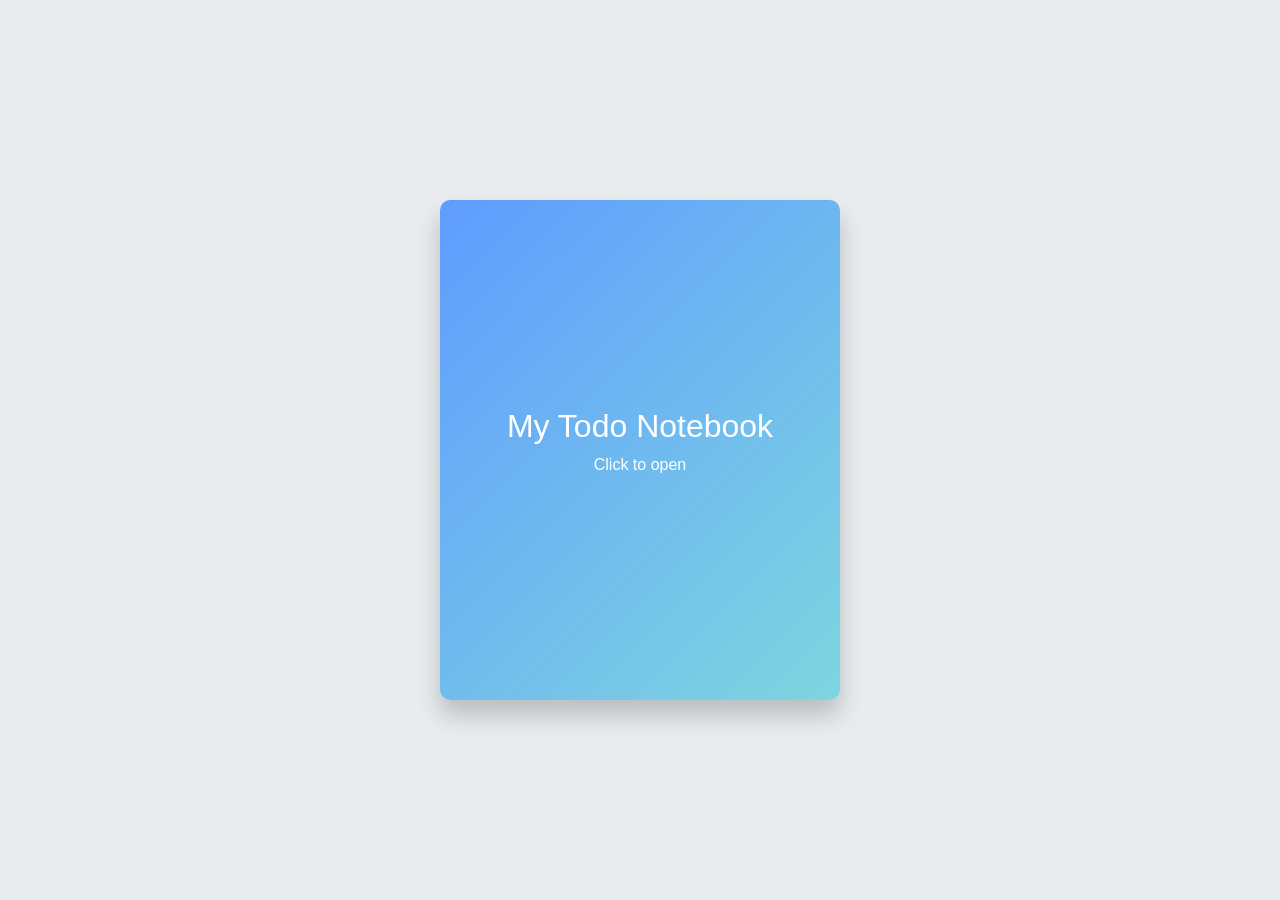
==== index.html @ fab60901 "changed name" ====
<!DOCTYPE html>
<html lang="en">

<head>
    <meta charset="UTF-8">
    <meta name="viewport" content="width=device-width, initial-scale=1.0">

    <title>Notebook Todo</title>

    <link href="https://cdn.jsdelivr.net/npm/bootstrap@5.3.2/dist/css/bootstrap.min.css" rel="stylesheet">

    <link rel="stylesheet" href="todo.css">
    <link rel="icon" href="/to-do-list/todo.png">
    <script defer src="todo.js"></script>
</head>

<body>

    <div class="container d-flex justify-content-center align-items-center vh-100">

        <div class="notebook">

            <!-- FRONT COVER -->

            <div class="cover" id="cover">
                <h2>My Todo Notebook</h2>
                <p>Click to open</p>
            </div>

            <!-- NOTEBOOK PAGE -->

            <div class="page">

                <h3 class="text-center mb-4">Todo List</h3>

                <div class="input-group mb-3">
                    <input type="text" id="taskInput" class="form-control" placeholder="Add new task">
                    <button class="btn btn-primary" id="addBtn">Add</button>
                </div>

                <ul id="taskList" class="list-group"></ul>

            </div>

        </div>

    </div>


</body>

</html>
---- todo.css ----
body {
    background: #e8ecef;
    font-family: sans-serif;
}

/* NOTEBOOK CONTAINER */

.notebook {
    position: relative;
    width: 400px;
    height: 500px;
    perspective: 1500px;
}

/* COVER */

.cover {
    position: absolute;
    width: 100%;
    height: 100%;
    background: linear-gradient(135deg, #5f9cff, #7ed6df);
    border-radius: 10px;
    display: flex;
    flex-direction: column;
    justify-content: center;
    align-items: center;
    color: white;
    cursor: pointer;
    transition: transform 1s;
    transform-origin: left;
    z-index: 10;
}

.cover.open {
    transform: rotateY(-160deg);
}

/* PAGE */

.page {
    background: white;
    width: 100%;
    height: 100%;
    border-radius: 10px;
    padding: 20px;
    box-shadow: 0 15px 25px rgba(0, 0, 0, 0.2);

    /* ruled lines */

    background-image:
        repeating-linear-gradient(white,
            white 28px,
            #d9e2ec 29px);
}

/* TASK ITEM */

.list-group-item {
    background: transparent;
    border: none;
    display: flex;
    align-items: center;
    gap: 10px;
    font-size: 18px;
    animation: slideIn .3s ease;
}

/* TASK ANIMATION */

@keyframes slideIn {
    from {
        transform: translateX(-20px);
        opacity: 0;
    }

    to {
        transform: translateX(0);
        opacity: 1;
    }
}

/* COMPLETED */

.completed {
    text-decoration: line-through;
    color: gray;
    transition: .3s;
}

/* DELETE BUTTON */

.delete-btn {
    margin-left: auto;
    border: none;
    background: none;
    color: red;
    font-size: 18px;
    cursor: pointer;
}

/* FADE OUT */

.fade-out {
    animation: fadeOut .3s forwards;
}

@keyframes fadeOut {
    to {
        opacity: 0;
        transform: translateX(20px);
    }
}
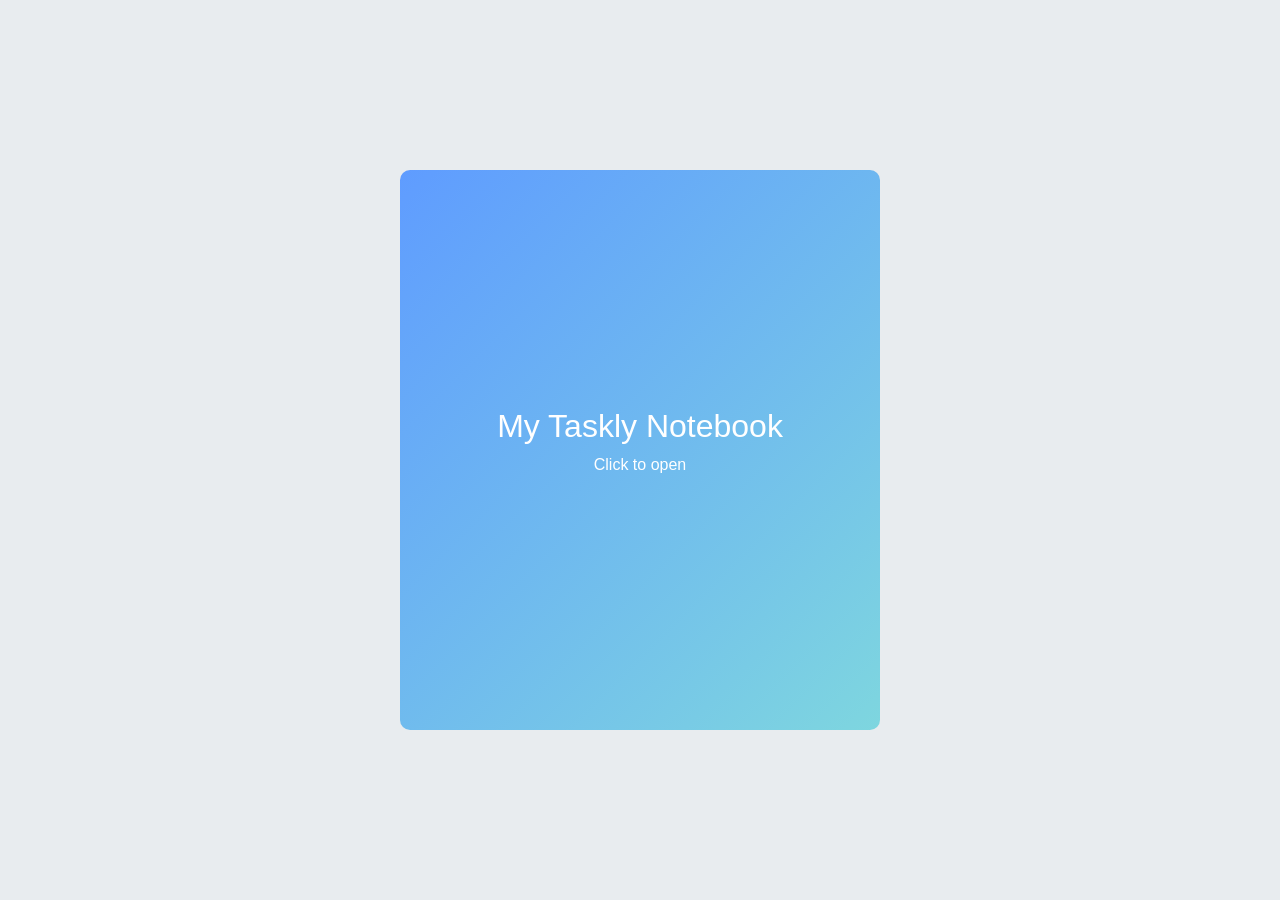
==== commit 9e0fa2ee: "ui changes" ====
--- a/index.html
+++ b/index.html
@@ -4,49 +4,37 @@
 <head>
     <meta charset="UTF-8">
     <meta name="viewport" content="width=device-width, initial-scale=1.0">
-
-    <title>Notebook Todo</title>
+    <title>Taskly Notebook Todo</title>
 
     <link href="https://cdn.jsdelivr.net/npm/bootstrap@5.3.2/dist/css/bootstrap.min.css" rel="stylesheet">
-
     <link rel="stylesheet" href="todo.css">
+    <link rel="stylesheet" href="https://cdnjs.cloudflare.com/ajax/libs/font-awesome/6.5.2/css/all.min.css">
     <link rel="icon" href="/to-do-list/todo.png">
     <script defer src="todo.js"></script>
 </head>
 
 <body>
-
     <div class="container d-flex justify-content-center align-items-center vh-100">
-
         <div class="notebook">
 
-            <!-- FRONT COVER -->
-
+            <!-- COVER -->
             <div class="cover" id="cover">
-                <h2>My Todo Notebook</h2>
+                <h2>My Taskly Notebook</h2>
                 <p>Click to open</p>
             </div>
 
-            <!-- NOTEBOOK PAGE -->
+            <div class="pages-container" id="pagesContainer">
+            </div>
 
-            <div class="page">
-
-                <h3 class="text-center mb-4">Todo List</h3>
-
-                <div class="input-group mb-3">
-                    <input type="text" id="taskInput" class="form-control" placeholder="Add new task">
-                    <button class="btn btn-primary" id="addBtn">Add</button>
-                </div>
-
-                <ul id="taskList" class="list-group"></ul>
-
+            <!-- NAVIGATION -->
+            <div class="nav-buttons">
+                <button id="prevPage"><i class="fas fa-chevron-left"></i></button>
+               <button id="centerPage"><i class="fas fa-book-open"></i></button>
+                <button id="nextPage"><i class="fas fa-chevron-right"></i></button>
             </div>
 
         </div>
-
     </div>
-
-
 </body>
 
 </html>
--- a/todo.css
+++ b/todo.css
@@ -4,16 +4,14 @@
 }
 
 /* NOTEBOOK CONTAINER */
-
 .notebook {
     position: relative;
-    width: 400px;
-    height: 500px;
-    perspective: 1500px;
+    width: 90%; 
+    max-width: 480px; 
+    aspect-ratio: 6/7; 
+    perspective: 2000px;
 }
-
 /* COVER */
-
 .cover {
     position: absolute;
     width: 100%;
@@ -35,71 +33,84 @@
     transform: rotateY(-160deg);
 }
 
-/* PAGE */
-
-.page {
-    background: white;
+/* PAGES CONTAINER */
+.pages-container {
+    position: absolute;
     width: 100%;
     height: 100%;
+    top: 0;
+    left: 0;
+    overflow: hidden;
+}
+
+/* SINGLE PAGE */
+.page {
+    position: absolute;
+    width: 100%;
+    height: 100%;
+    background: white;
     border-radius: 10px;
     padding: 20px;
     box-shadow: 0 15px 25px rgba(0, 0, 0, 0.2);
-
-    /* ruled lines */
-
-    background-image:
-        repeating-linear-gradient(white,
-            white 28px,
-            #d9e2ec 29px);
+    background-image: repeating-linear-gradient(white, white 30px, #c4cbd4 31px);
+    transition: transform 0.6s, opacity 0.6s;
 }
 
 /* TASK ITEM */
-
 .list-group-item {
+    display: flex;
+    align-items: center;     
+    gap: 12px;           
+    height: 30px;          
+    line-height: 30px;        
+    padding: 0 10px;          
+    font-size: 18px;       
+    font-weight: 500;
+    font-family: cursive;
     background: transparent;
     border: none;
-    display: flex;
-    align-items: center;
-    gap: 10px;
-    font-size: 18px;
     animation: slideIn .3s ease;
 }
 
 /* TASK ANIMATION */
-
 @keyframes slideIn {
-    from {
-        transform: translateX(-20px);
-        opacity: 0;
-    }
-
-    to {
-        transform: translateX(0);
-        opacity: 1;
-    }
+    from { transform: translateX(-20px); opacity: 0; }
+    to { transform: translateX(0); opacity: 1; }
 }
 
-/* COMPLETED */
+/* CHECKBOX STYLING */
+.list-group-item input[type="checkbox"] {
+    width: 18px;
+    height: 18px;
+    margin: 0;
+    cursor: pointer;
+}
 
-.completed {
-    text-decoration: line-through;
-    color: gray;
-    transition: .3s;
+/* TASK TEXT */
+.list-group-item .task-text {
+    flex-grow: 1;   /* fills space between checkbox and delete button */
+    user-select: none;
 }
 
 /* DELETE BUTTON */
-
-.delete-btn {
-    margin-left: auto;
+.list-group-item .delete-btn {
+    margin-left: auto; 
     border: none;
     background: none;
     color: red;
     font-size: 18px;
     cursor: pointer;
+    padding: 0;
 }
 
-/* FADE OUT */
+/* COMPLETED TASK */
+.list-group-item .completed {
+    text-decoration: line-through;
+    color: gray;
+    transition: 0.3s;
+}
 
+/* FADE OUT TASK */
 .fade-out {
     animation: fadeOut .3s forwards;
 }
@@ -110,3 +121,44 @@
         transform: translateX(20px);
     }
 }
+
+/* NAVIGATION BUTTONS */
+.nav-buttons {
+    position: absolute;
+    bottom: 10px;
+    width: 100%;
+    display: flex;
+    justify-content: space-between;
+    padding: 0 20px;
+}
+
+.nav-buttons button {
+    background: none;
+    border: none;
+    font-size: 24px;
+    cursor: pointer;
+    color: #5f9cff;
+}
+
+.nav-buttons button:disabled {
+    color: gray;
+    cursor: not-allowed;
+}
+
+@media (max-width: 600px) {
+    .list-group-item {
+        font-size: 16px;
+        height: 28px;
+        line-height: 28px;
+        gap: 8px;
+    }
+
+    .list-group-item input[type="checkbox"] {
+        width: 16px;
+        height: 16px;
+    }
+
+    .nav-buttons button {
+        font-size: 20px;
+    }
+}
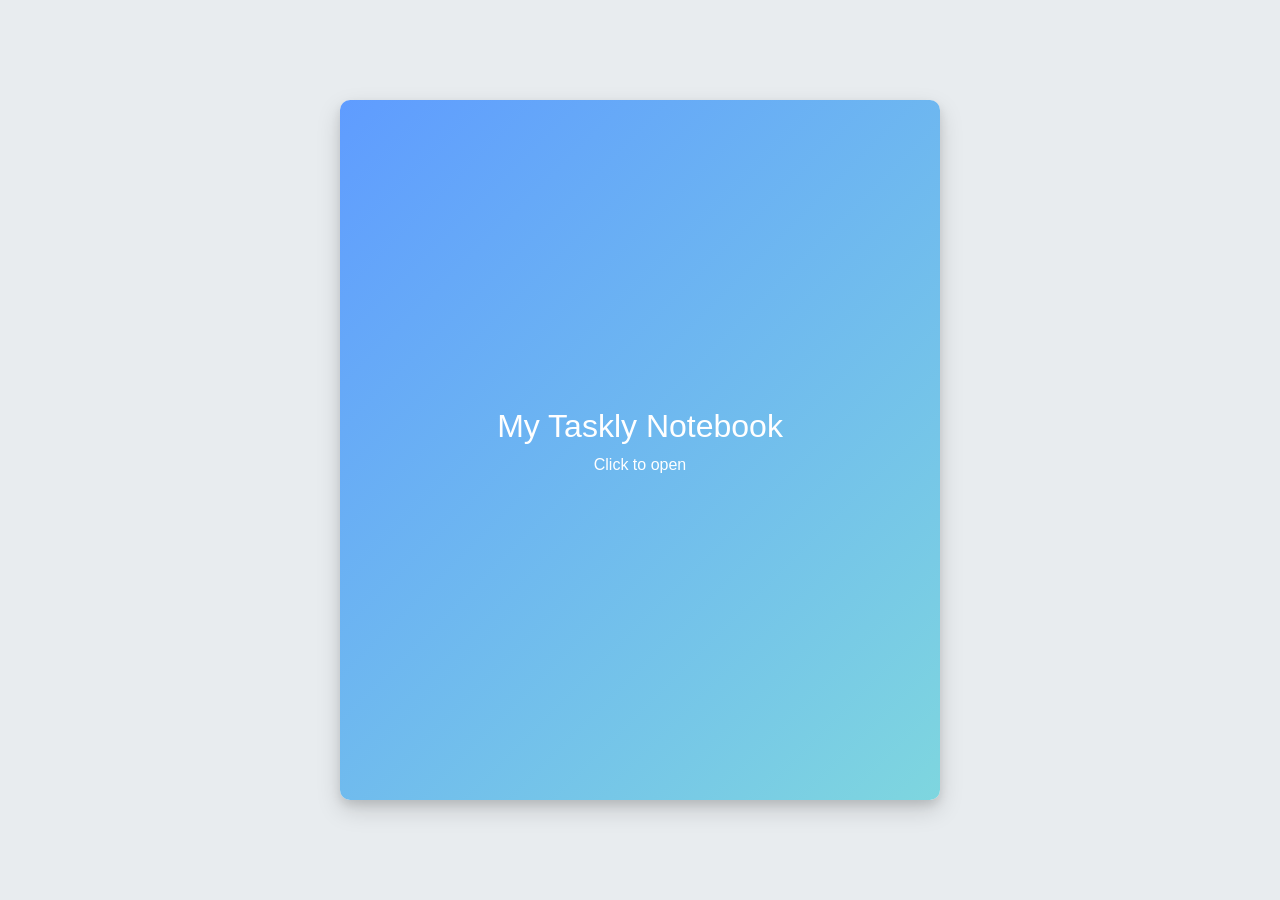
==== commit e170d8f2: "new features" ====
--- a/index.html
+++ b/index.html
@@ -14,6 +14,7 @@
 </head>
 
 <body>
+     
     <div class="container d-flex justify-content-center align-items-center vh-100">
         <div class="notebook">
 
@@ -29,7 +30,7 @@
             <!-- NAVIGATION -->
             <div class="nav-buttons">
                 <button id="prevPage"><i class="fas fa-chevron-left"></i></button>
-               <button id="centerPage"><i class="fas fa-book-open"></i></button>
+                <button id="centerPage"><i class="fas fa-book-open"></i></button>
                 <button id="nextPage"><i class="fas fa-chevron-right"></i></button>
             </div>
 
--- a/todo.css
+++ b/todo.css
@@ -1,16 +1,22 @@
+/* BODY */
 body {
     background: #e8ecef;
     font-family: sans-serif;
+    margin: 0;
+    padding: 0;
 }
 
 /* NOTEBOOK CONTAINER */
 .notebook {
     position: relative;
-    width: 90%; 
-    max-width: 480px; 
-    aspect-ratio: 6/7; 
-    perspective: 2000px;
-}
+    width: 80%;
+    max-width: 600px;
+    aspect-ratio: 6/7;
+    perspective: 1500px;
+    margin: 20px auto;
+    transition: transform 0.35s ease, opacity 0.35s ease, filter 0.35s ease;
+}
+
 /* COVER */
 .cover {
     position: absolute;
@@ -25,12 +31,15 @@
     color: white;
     cursor: pointer;
     transition: transform 1s;
-    transform-origin: left;
+    transform-origin: left center;
     z-index: 10;
+    pointer-events: auto;
 }
 
 .cover.open {
     transform: rotateY(-160deg);
+    z-index: 1;
+    pointer-events: none;
 }
 
 /* PAGES CONTAINER */
@@ -40,7 +49,7 @@
     height: 100%;
     top: 0;
     left: 0;
-    overflow: hidden;
+    overflow: visible;
 }
 
 /* SINGLE PAGE */
@@ -48,23 +57,49 @@
     position: absolute;
     width: 100%;
     height: 100%;
+    display: flex;
+    flex-direction: column;
     background: white;
     border-radius: 10px;
     padding: 20px;
-    box-shadow: 0 15px 25px rgba(0, 0, 0, 0.2);
+    box-shadow: 0 10px 25px rgba(0,0,0,0.15), 0 5px 10px rgba(0,0,0,0.1);
     background-image: repeating-linear-gradient(white, white 30px, #c4cbd4 31px);
-    transition: transform 0.6s, opacity 0.6s;
-}
+    transform-style: preserve-3d;
+    transform-origin: left center;
+    transition: transform 0.5s ease, opacity 0.4s ease;
+}
+
+/* TASK LIST */
+.task-list {
+    max-height: min(400px, calc(100% - 140px));
+    overflow-y: auto;
+    padding-right: 5px;
+}
+
+/* Scrollbar */
+.task-list::-webkit-scrollbar {
+    width: 6px;
+}
+
+.task-list::-webkit-scrollbar-thumb {
+    background-color: rgba(0, 0, 0, 0.2);
+    border-radius: 3px;
+}
+
+.task-list::-webkit-scrollbar-track {
+    background: transparent;
+}
+
 
 /* TASK ITEM */
 .list-group-item {
     display: flex;
-    align-items: center;     
-    gap: 12px;           
-    height: 30px;          
-    line-height: 30px;        
-    padding: 0 10px;          
-    font-size: 18px;       
+    align-items: center;
+    gap: 12px;
+    height: 30px;
+    line-height: 30px;
+    padding: 0 10px;
+    font-size: 18px;
     font-weight: 500;
     font-family: cursive;
     background: transparent;
@@ -72,13 +107,11 @@
     animation: slideIn .3s ease;
 }
 
-/* TASK ANIMATION */
 @keyframes slideIn {
     from { transform: translateX(-20px); opacity: 0; }
     to { transform: translateX(0); opacity: 1; }
 }
 
-/* CHECKBOX STYLING */
 .list-group-item input[type="checkbox"] {
     width: 18px;
     height: 18px;
@@ -86,15 +119,13 @@
     cursor: pointer;
 }
 
-/* TASK TEXT */
 .list-group-item .task-text {
-    flex-grow: 1;   /* fills space between checkbox and delete button */
+    flex-grow: 1;
     user-select: none;
 }
 
-/* DELETE BUTTON */
 .list-group-item .delete-btn {
-    margin-left: auto; 
+    margin-left: auto;
     border: none;
     background: none;
     color: red;
@@ -103,23 +134,18 @@
     padding: 0;
 }
 
-/* COMPLETED TASK */
 .list-group-item .completed {
     text-decoration: line-through;
     color: gray;
     transition: 0.3s;
 }
 
-/* FADE OUT TASK */
 .fade-out {
     animation: fadeOut .3s forwards;
 }
 
 @keyframes fadeOut {
-    to {
-        opacity: 0;
-        transform: translateX(20px);
-    }
+    to { opacity: 0; transform: translateX(20px); }
 }
 
 /* NAVIGATION BUTTONS */
@@ -145,20 +171,57 @@
     cursor: not-allowed;
 }
 
+/* PAGE HOVER EFFECT */
+@media (hover: hover) and (pointer: fine) {
+    .page:hover {
+        filter: brightness(1.05);
+        transition: transform 0.35s ease, opacity 0.35s ease;
+    }
+}
+
+/* PAGE NUMBER */
+.page-number {
+    position: absolute;
+    top: 10px;
+    right: 12px;
+    font-size: 14px;
+    color: #555;
+    font-family: monospace;
+}
+
+/* RESPONSIVE STYLES */
+@media (max-width: 1024px) {
+    .notebook { width: 90%; }
+}
+
 @media (max-width: 600px) {
-    .list-group-item {
-        font-size: 16px;
-        height: 28px;
-        line-height: 28px;
-        gap: 8px;
-    }
-
-    .list-group-item input[type="checkbox"] {
-        width: 16px;
-        height: 16px;
-    }
-
-    .nav-buttons button {
-        font-size: 20px;
+    .list-group-item { font-size: 16px; height: 28px; line-height: 28px; gap: 8px; }
+    .list-group-item input[type="checkbox"] { width: 16px; height: 16px; }
+    .nav-buttons button { font-size: 20px; }
+}
+
+@media (max-width: 480px) {
+    .notebook { width: 95%; max-width: none; }
+    .page { padding: 10px; }
+    .page-number { top: 5px; right: 10px; font-size: 12px; }
+}
+
+/* Page delete animation */
+.page.fade-out {
+    animation: pageFadeOut 0.4s forwards;
+}
+
+@keyframes pageFadeOut {
+    0% {
+        opacity: 1;
+        transform: scale(1) translateY(0);
+    }
+    50% {
+        opacity: 0.7;
+        transform: scale(0.95) translateY(-10px);
+    }
+    100% {
+        opacity: 0;
+        transform: scale(0.8) translateY(-20px);
     }
 }
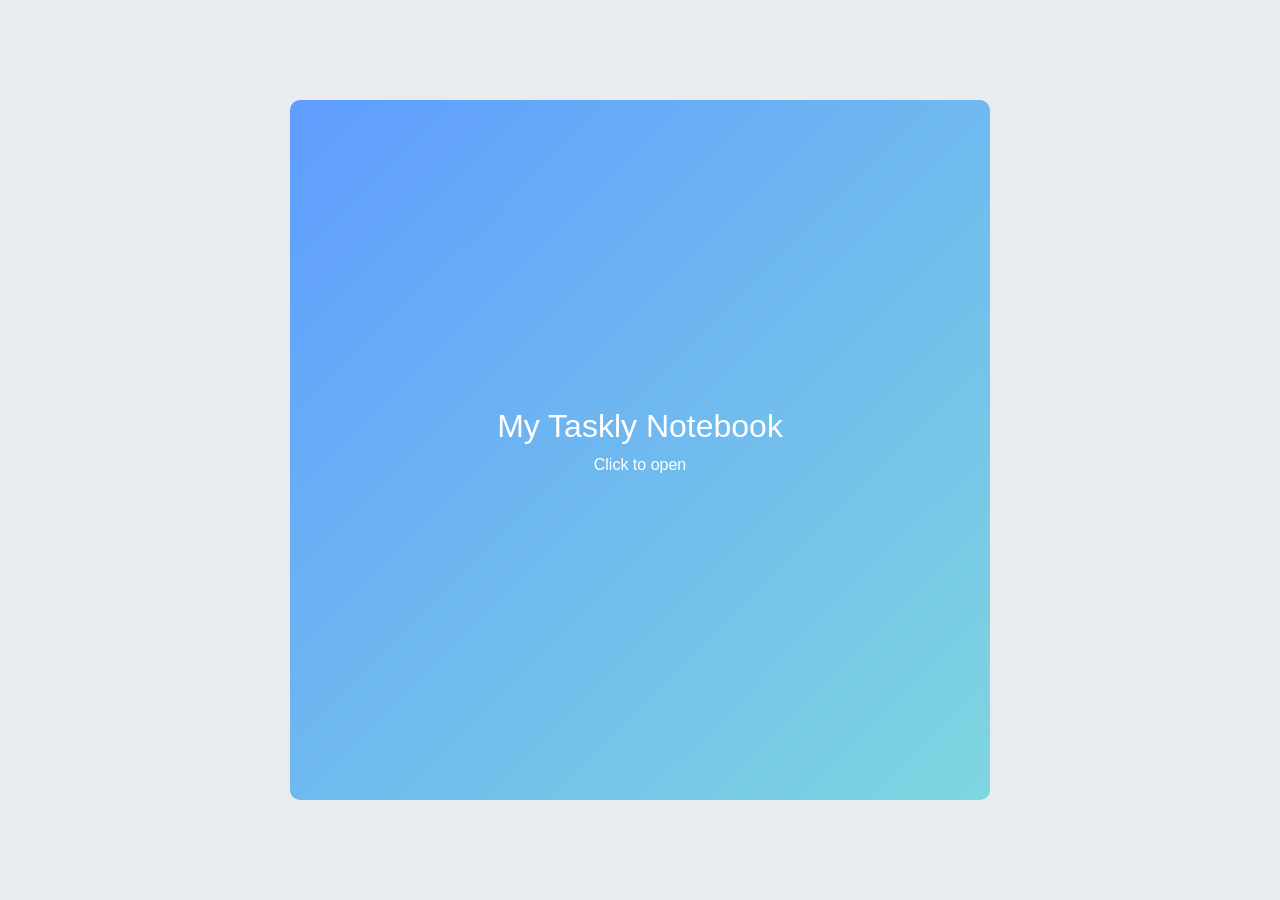
==== commit 4eff9667: "fixed spread" ====
--- a/index.html
+++ b/index.html
@@ -14,10 +14,10 @@
 </head>
 
 <body>
-     
-    <div class="container d-flex justify-content-center align-items-center vh-100">
+
+    <div class="container notebook-wrapper">
         <div class="notebook">
-
+            
             <!-- COVER -->
             <div class="cover" id="cover">
                 <h2>My Taskly Notebook</h2>
@@ -26,15 +26,18 @@
 
             <div class="pages-container" id="pagesContainer">
             </div>
-
+            
             <!-- NAVIGATION -->
             <div class="nav-buttons">
                 <button id="prevPage"><i class="fas fa-chevron-left"></i></button>
                 <button id="centerPage"><i class="fas fa-book-open"></i></button>
+                
                 <button id="nextPage"><i class="fas fa-chevron-right"></i></button>
+                
             </div>
 
         </div>
+
     </div>
 </body>
 
--- a/todo.css
+++ b/todo.css
@@ -9,12 +9,21 @@
 /* NOTEBOOK CONTAINER */
 .notebook {
     position: relative;
-    width: 80%;
-    max-width: 600px;
-    aspect-ratio: 6/7;
+    width: min(95vw, 600px);
+    height: min(85vh, 700px);
+
     perspective: 1500px;
-    margin: 20px auto;
+    margin: auto;
+
     transition: transform 0.35s ease, opacity 0.35s ease, filter 0.35s ease;
+}
+
+.notebook-wrapper{
+    display:flex;
+    justify-content:center;
+    align-items:center;
+    min-height:100vh;
+    padding:10px;
 }
 
 /* COVER */
@@ -63,15 +72,17 @@
     border-radius: 10px;
     padding: 20px;
     box-shadow: 0 10px 25px rgba(0,0,0,0.15), 0 5px 10px rgba(0,0,0,0.1);
-    background-image: repeating-linear-gradient(white, white 30px, #c4cbd4 31px);
     transform-style: preserve-3d;
     transform-origin: left center;
     transition: transform 0.5s ease, opacity 0.4s ease;
+    /* notebook lines adjust with page height */
+    background-image: repeating-linear-gradient(white, white 30px, #c4cbd4 31px);
+    background-size: 100% 30px;
 }
 
 /* TASK LIST */
 .task-list {
-    max-height: min(400px, calc(100% - 140px));
+    max-height: calc(100% - 140px);
     overflow-y: auto;
     padding-right: 5px;
 }
@@ -89,7 +100,6 @@
 .task-list::-webkit-scrollbar-track {
     background: transparent;
 }
-
 
 /* TASK ITEM */
 .list-group-item {
@@ -190,20 +200,72 @@
 }
 
 /* RESPONSIVE STYLES */
-@media (max-width: 1024px) {
-    .notebook { width: 90%; }
-}
-
-@media (max-width: 600px) {
-    .list-group-item { font-size: 16px; height: 28px; line-height: 28px; gap: 8px; }
-    .list-group-item input[type="checkbox"] { width: 16px; height: 16px; }
-    .nav-buttons button { font-size: 20px; }
-}
-
-@media (max-width: 480px) {
-    .notebook { width: 95%; max-width: none; }
-    .page { padding: 10px; }
-    .page-number { top: 5px; right: 10px; font-size: 12px; }
+/* LARGE SCREENS */
+@media (min-width: 1025px) {
+    .notebook {
+        width: 60vw;
+        max-width: 700px;
+        aspect-ratio: 6/7;
+    }
+}
+
+/* MEDIUM SCREENS */
+@media (max-width: 1024px) and (min-width: 601px) {
+    .notebook {
+        width: 85vw;
+        max-width: 600px;
+        aspect-ratio: 6/7;
+    }
+}
+
+/* TABLETS */
+@media (max-width:1024px){
+
+    .notebook{
+        width:90vw;
+        height:85vh;
+    }
+
+}
+
+/* MOBILE */
+@media (max-width:600px){
+
+    .notebook{
+        width:95vw;
+        height:82vh;
+    }
+
+    .page{
+        padding:15px;
+        background-size:100% 26px;
+    }
+
+    .list-group-item{
+        font-size:16px;
+        height:26px;
+        line-height:26px;
+    }
+
+}
+
+/* SMALL PHONES */
+@media (max-width:420px){
+
+    .notebook{
+        width:96vw;
+        height:80vh;
+    }
+
+    .page{
+        padding:12px;
+        background-size:100% 24px;
+    }
+
+    .nav-buttons button{
+        font-size:20px;
+    }
+
 }
 
 /* Page delete animation */
@@ -224,4 +286,4 @@
         opacity: 0;
         transform: scale(0.8) translateY(-20px);
     }
-}+}
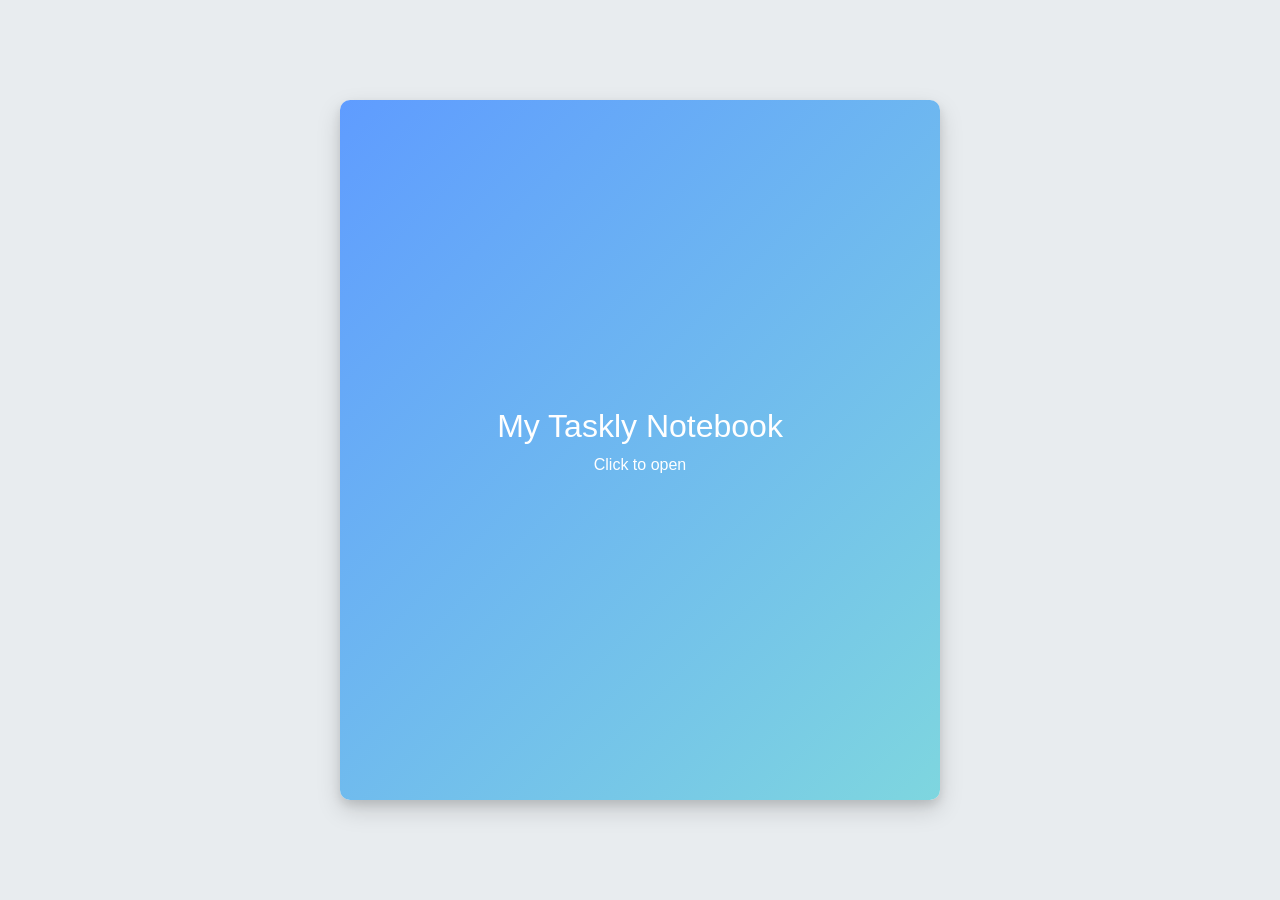
==== commit ef8dc62f: "preview spread check" ====
--- a/index.html
+++ b/index.html
@@ -17,23 +17,23 @@
 
     <div class="container notebook-wrapper">
         <div class="notebook">
-            
+
             <!-- COVER -->
             <div class="cover" id="cover">
                 <h2>My Taskly Notebook</h2>
                 <p>Click to open</p>
             </div>
 
-            <div class="pages-container" id="pagesContainer">
+            <div     class="pages-container" id="pagesContainer">
             </div>
-            
+
             <!-- NAVIGATION -->
             <div class="nav-buttons">
                 <button id="prevPage"><i class="fas fa-chevron-left"></i></button>
                 <button id="centerPage"><i class="fas fa-book-open"></i></button>
-                
+
                 <button id="nextPage"><i class="fas fa-chevron-right"></i></button>
-                
+
             </div>
 
         </div>
--- a/todo.css
+++ b/todo.css
@@ -1,4 +1,3 @@
-/* BODY */
 body {
     background: #e8ecef;
     font-family: sans-serif;
@@ -6,24 +5,23 @@
     padding: 0;
 }
 
-/* NOTEBOOK CONTAINER */
+/* CENTER NOTEBOOK */
+.notebook-wrapper {
+    display: flex;
+    justify-content: center;
+    align-items: center;
+    min-height: 100vh;
+    padding: 10px;
+}
+
+/* NOTEBOOK */
 .notebook {
     position: relative;
     width: min(95vw, 600px);
     height: min(85vh, 700px);
-
     perspective: 1500px;
     margin: auto;
-
-    transition: transform 0.35s ease, opacity 0.35s ease, filter 0.35s ease;
-}
-
-.notebook-wrapper{
-    display:flex;
-    justify-content:center;
-    align-items:center;
-    min-height:100vh;
-    padding:10px;
+    transition: transform .35s ease, opacity .35s ease, filter .35s ease;
 }
 
 /* COVER */
@@ -39,10 +37,9 @@
     align-items: center;
     color: white;
     cursor: pointer;
+    transform-origin: left center;
     transition: transform 1s;
-    transform-origin: left center;
     z-index: 10;
-    pointer-events: auto;
 }
 
 .cover.open {
@@ -58,10 +55,11 @@
     height: 100%;
     top: 0;
     left: 0;
+
     overflow: visible;
 }
 
-/* SINGLE PAGE */
+/* PAGE */
 .page {
     position: absolute;
     width: 100%;
@@ -71,13 +69,19 @@
     background: white;
     border-radius: 10px;
     padding: 20px;
-    box-shadow: 0 10px 25px rgba(0,0,0,0.15), 0 5px 10px rgba(0,0,0,0.1);
+
+    box-shadow:
+        0 10px 25px rgba(0, 0, 0, 0.15),
+        0 5px 10px rgba(0, 0, 0, 0.1);
+
     transform-style: preserve-3d;
     transform-origin: left center;
-    transition: transform 0.5s ease, opacity 0.4s ease;
-    /* notebook lines adjust with page height */
-    background-image: repeating-linear-gradient(white, white 30px, #c4cbd4 31px);
-    background-size: 100% 30px;
+    transition: transform .5s ease, opacity .4s ease;
+
+    background-image:
+        repeating-linear-gradient(white,
+            white 30px,
+            #c4cbd4 31px);
 }
 
 /* TASK LIST */
@@ -87,14 +91,14 @@
     padding-right: 5px;
 }
 
-/* Scrollbar */
+/* SCROLLBAR */
 .task-list::-webkit-scrollbar {
     width: 6px;
 }
 
 .task-list::-webkit-scrollbar-thumb {
-    background-color: rgba(0, 0, 0, 0.2);
-    border-radius: 3px;
+    background: rgba(0, 0, 0, 0.25);
+    border-radius: 4px;
 }
 
 .task-list::-webkit-scrollbar-track {
@@ -118,8 +122,15 @@
 }
 
 @keyframes slideIn {
-    from { transform: translateX(-20px); opacity: 0; }
-    to { transform: translateX(0); opacity: 1; }
+    from {
+        transform: translateX(-20px);
+        opacity: 0;
+    }
+
+    to {
+        transform: translateX(0);
+        opacity: 1;
+    }
 }
 
 .list-group-item input[type="checkbox"] {
@@ -129,64 +140,64 @@
     cursor: pointer;
 }
 
-.list-group-item .task-text {
+.task-text {
     flex-grow: 1;
     user-select: none;
 }
 
-.list-group-item .delete-btn {
-    margin-left: auto;
+.delete-btn {
     border: none;
     background: none;
     color: red;
     font-size: 18px;
     cursor: pointer;
-    padding: 0;
-}
-
-.list-group-item .completed {
+}
+
+/* COMPLETED */
+.completed {
     text-decoration: line-through;
     color: gray;
-    transition: 0.3s;
-}
-
+    opacity: .6;
+    transition: .3s;
+}
+
+/* DELETE ANIMATION */
 .fade-out {
     animation: fadeOut .3s forwards;
 }
 
 @keyframes fadeOut {
-    to { opacity: 0; transform: translateX(20px); }
-}
-
-/* NAVIGATION BUTTONS */
-.nav-buttons {
-    position: absolute;
-    bottom: 10px;
-    width: 100%;
-    display: flex;
-    justify-content: space-between;
-    padding: 0 20px;
-}
-
-.nav-buttons button {
-    background: none;
-    border: none;
-    font-size: 24px;
-    cursor: pointer;
-    color: #5f9cff;
-}
-
-.nav-buttons button:disabled {
-    color: gray;
-    cursor: not-allowed;
-}
-
-/* PAGE HOVER EFFECT */
-@media (hover: hover) and (pointer: fine) {
-    .page:hover {
-        filter: brightness(1.05);
-        transition: transform 0.35s ease, opacity 0.35s ease;
-    }
+    to {
+        opacity: 0;
+        transform: translateX(20px);
+    }
+}
+
+/* PAGE DELETE */
+.page.fade-out {
+    animation: pageFadeOutBlur 0.5s forwards;
+}
+
+@keyframes pageFadeOutBlur {
+
+    0% {
+        opacity: 1;
+        transform: scale(1) translateY(0);
+        filter: blur(0px);
+    }
+
+    50% {
+        opacity: 0.7;
+        transform: scale(0.95) translateY(-10px);
+        filter: blur(1.5px);
+    }
+
+    100% {
+        opacity: 0;
+        transform: scale(0.8) translateY(-20px);
+        filter: blur(4px);
+    }
+
 }
 
 /* PAGE NUMBER */
@@ -199,91 +210,152 @@
     font-family: monospace;
 }
 
-/* RESPONSIVE STYLES */
-/* LARGE SCREENS */
-@media (min-width: 1025px) {
+/* NAV BUTTONS */
+.nav-buttons {
+    position: absolute;
+    bottom: 10px;
+    width: 100%;
+    display: flex;
+    justify-content: space-between;
+
+    padding: 0 20px;
+}
+
+.nav-buttons button {
+    background: none;
+    border: none;
+    font-size: 24px;
+    cursor: pointer;
+    color: #5f9cff;
+}
+
+.nav-buttons button:disabled {
+    color: gray;
+    cursor: not-allowed;
+}
+
+/* PAGE HOVER */
+@media (hover:hover) and (pointer:fine) {
+    .page:hover {
+        transform: translateY(-5px) rotateX(2deg) rotateY(2deg);
+        box-shadow: 0 15px 25px rgba(0, 0, 0, 0.3);
+        transition: transform 0.3s, box-shadow 0.3s;
+    }
+}
+
+/* PREVIEW MODE */
+.preview-mode {
+    display: grid !important;
+    grid-template-columns: repeat(auto-fill, minmax(160px, 1fr));
+    gap: 14px;
+    padding: 10px;
+    height: 100%;
+    overflow-y: auto;
+    grid-auto-rows: min-content;
+}
+
+.preview-mode .page {
+    position: relative !important;
+    transform: none !important;
+    opacity: 1 !important;
+    overflow: hidden;
+    border-radius: 6px;
+    box-shadow: 0 3px 8px rgba(0, 0, 0, .18);
+    cursor: pointer;
+    transition: transform .2s, box-shadow .2s;
+}
+
+.preview-mode .page:hover {
+    transform: scale(1.05);
+    box-shadow: 0 6px 15px rgba(0, 0, 0, .25);
+}
+
+/* HIDE INPUTS IN PREVIEW */
+.preview-mode input,
+.preview-mode button {
+    display: none;
+}
+
+/* SMALL TEXT IN PREVIEW */
+.preview-mode .task-text {
+    font-size: 12px;
+}
+
+/* PAGE NUMBER IN PREVIEW */
+.preview-mode .page-number {
+    top: 6px;
+    right: 8px;
+    font-size: 12px;
+}
+
+/* LIMIT TASKS SHOWN */
+.preview-mode .task-list li:nth-child(n+5) {
+    display: none;
+}
+
+/* PREVIEW INDICATOR */
+#previewIndicator {
+
+    position: absolute;
+    bottom: 8px;
+    right: 15px;
+    font-size: 12px;
+    background: rgba(0, 0, 0, .6);
+    color: white;
+    padding: 4px 8px;
+    border-radius: 4px;
+    display: none;
+    z-index: 50;
+}
+
+/* RESPONSIVE */
+
+/* TABLET */
+@media (max-width:1024px) {
+
     .notebook {
-        width: 60vw;
-        max-width: 700px;
-        aspect-ratio: 6/7;
-    }
-}
-
-/* MEDIUM SCREENS */
-@media (max-width: 1024px) and (min-width: 601px) {
+        width: 90vw;
+        height: 85vh;
+    }
+
+}
+
+/* MOBILE */
+@media (max-width:600px) {
+
     .notebook {
-        width: 85vw;
-        max-width: 600px;
-        aspect-ratio: 6/7;
-    }
-}
-
-/* TABLETS */
-@media (max-width:1024px){
-
-    .notebook{
-        width:90vw;
-        height:85vh;
-    }
-
-}
-
-/* MOBILE */
-@media (max-width:600px){
-
-    .notebook{
-        width:95vw;
-        height:82vh;
-    }
-
-    .page{
-        padding:15px;
-        background-size:100% 26px;
-    }
-
-    .list-group-item{
-        font-size:16px;
-        height:26px;
-        line-height:26px;
+        width: 95vw;
+        height: 82vh;
+    }
+
+    .page {
+        padding: 15px;
+        background-size: 100% 26px;
+    }
+
+    .list-group-item {
+        font-size: 16px;
+        height: 26px;
+        line-height: 26px;
     }
 
 }
 
 /* SMALL PHONES */
-@media (max-width:420px){
-
-    .notebook{
-        width:96vw;
-        height:80vh;
-    }
-
-    .page{
-        padding:12px;
-        background-size:100% 24px;
-    }
-
-    .nav-buttons button{
-        font-size:20px;
-    }
-
-}
-
-/* Page delete animation */
-.page.fade-out {
-    animation: pageFadeOut 0.4s forwards;
-}
-
-@keyframes pageFadeOut {
-    0% {
-        opacity: 1;
-        transform: scale(1) translateY(0);
-    }
-    50% {
-        opacity: 0.7;
-        transform: scale(0.95) translateY(-10px);
-    }
-    100% {
-        opacity: 0;
-        transform: scale(0.8) translateY(-20px);
-    }
-}
+@media (max-width:420px) {
+
+    .notebook {
+        width: 96vw;
+        height: 80vh;
+    }
+
+    .page {
+        padding: 12px;
+        background-size: 100% 24px;
+    }
+
+    .nav-buttons button {
+        font-size: 20px;
+    }
+
+}
